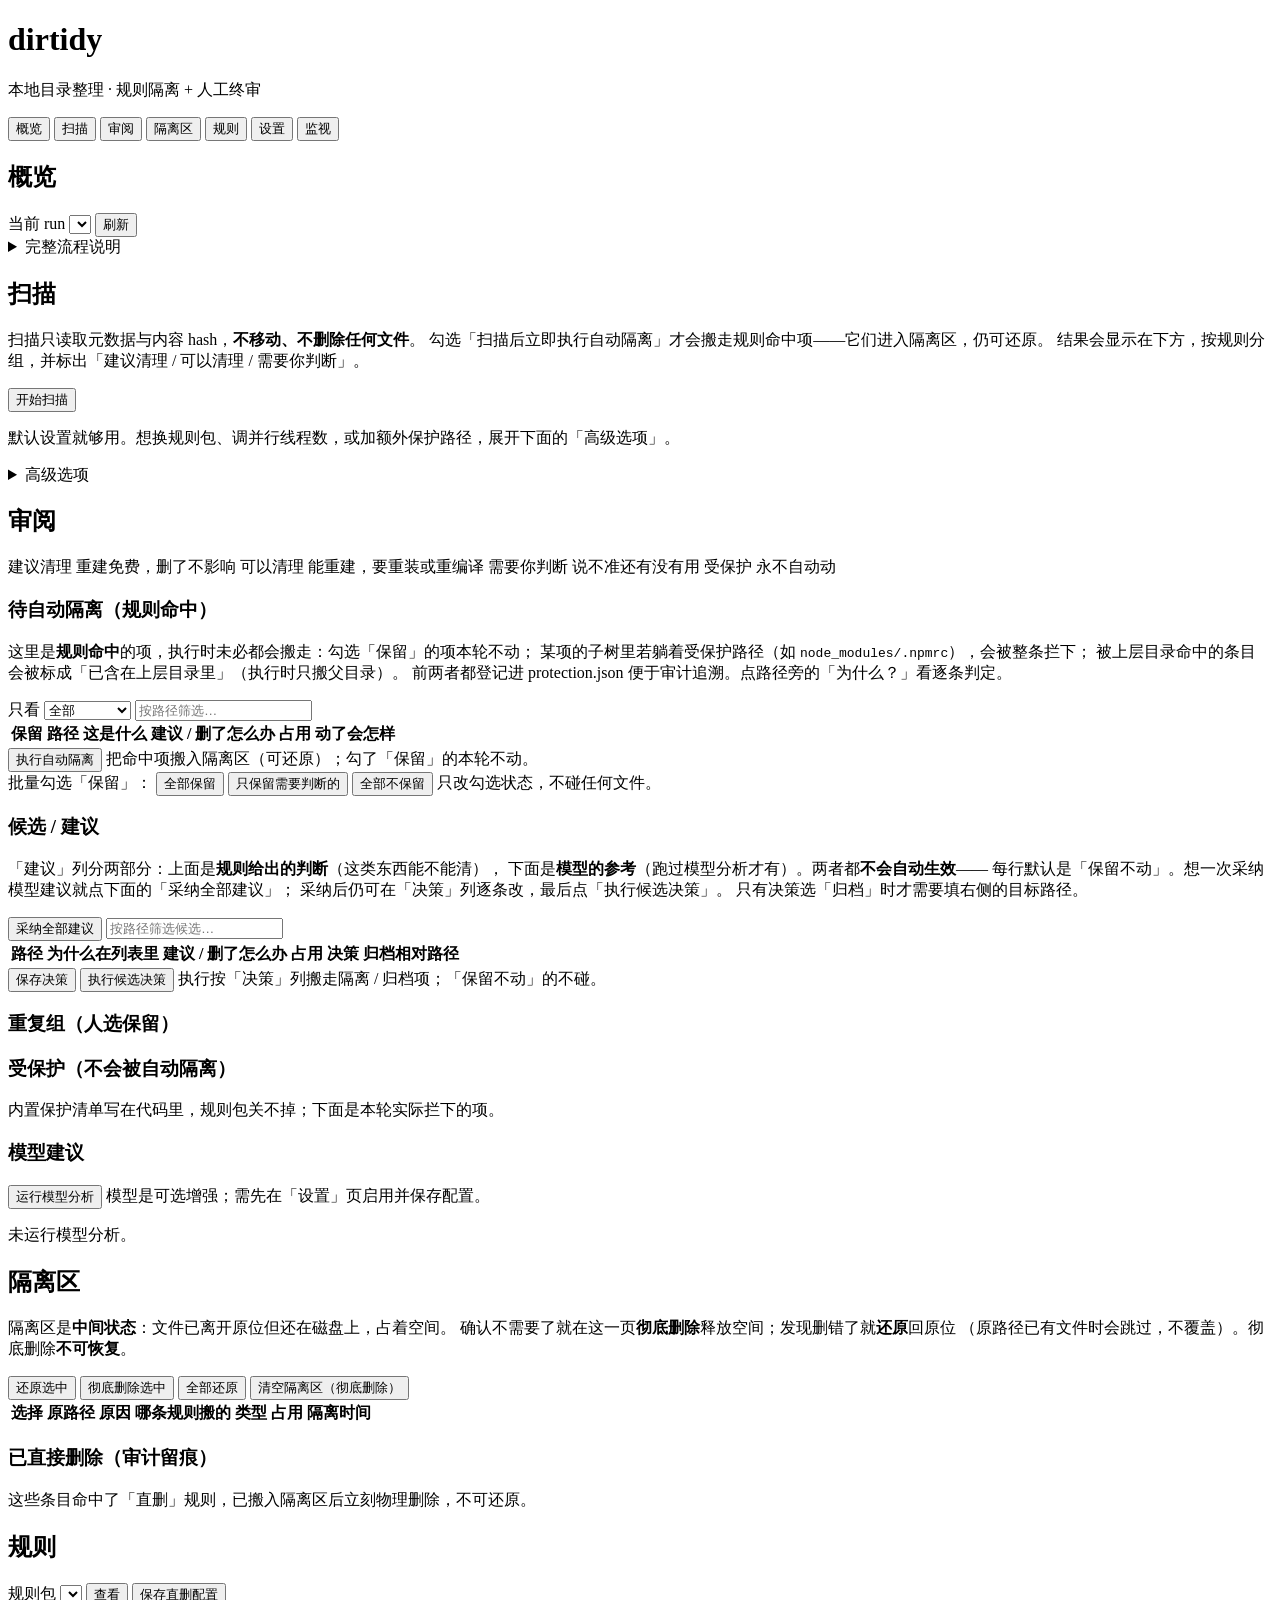
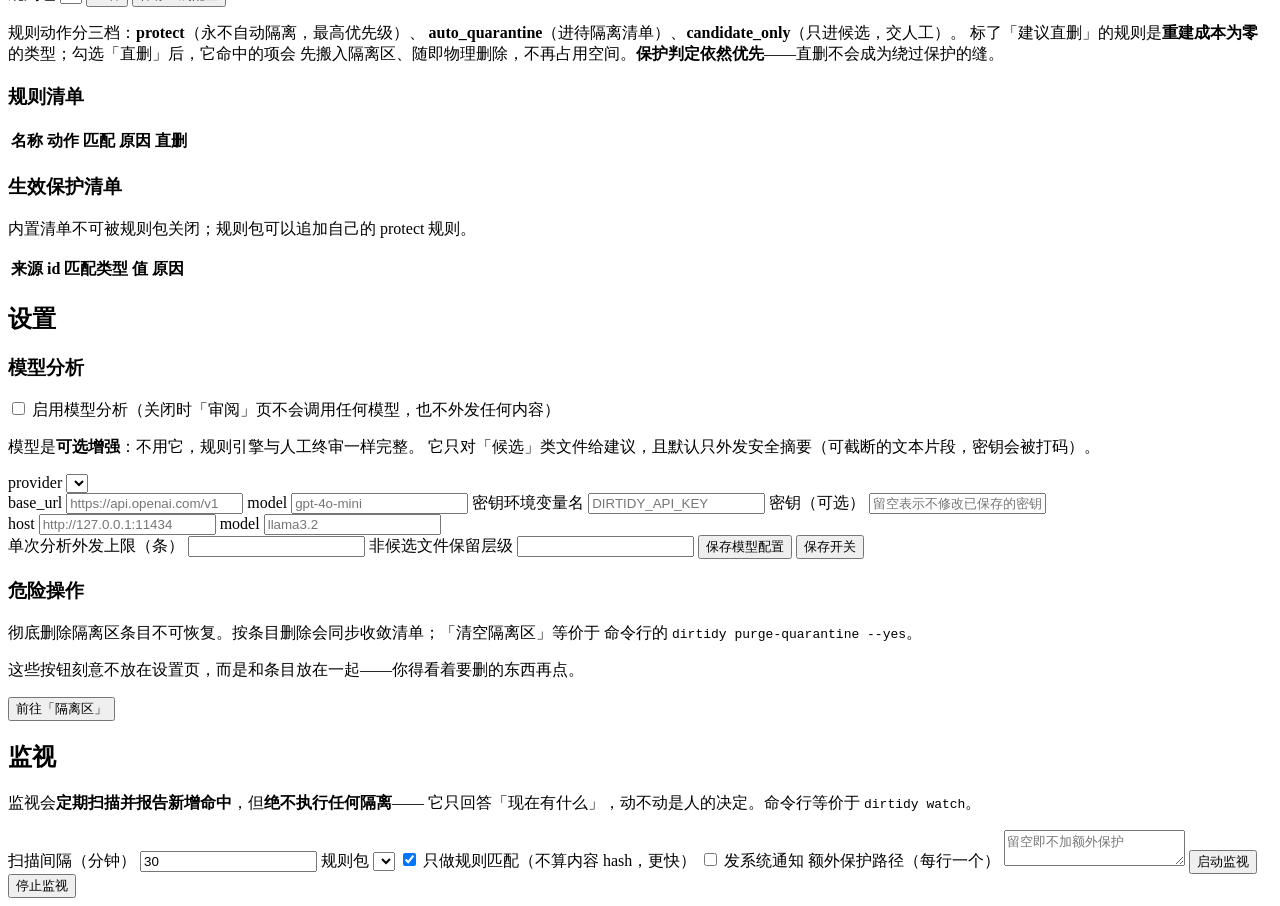
==== src/dirtidy/web/static/index.html @ 42b63378 "feat(web): 使用便利性一批——规则中文短名、列表筛选、批量保留、扫描进度、serve --reload 用户要求「可以让使用方便的都加」。五件事，共同点是「让界面少让人猜」：  1. 规则中" ====
<!DOCTYPE html>
<html lang="zh-CN">
<head>
  <meta charset="UTF-8" />
  <meta name="viewport" content="width=device-width, initial-scale=1" />
  <title>dirtidy</title>
  <link rel="stylesheet" href="/static/styles.css" />
</head>
<body>
  <header>
    <div class="brand">
      <h1>dirtidy</h1>
      <span class="tag">本地目录整理 · 规则隔离 + 人工终审</span>
    </div>
    <p id="meta"></p>
    <p class="hint" id="stateDir"></p>
  </header>

  <nav class="tabs" id="tabs">
    <button type="button" class="tabbtn" data-tab="overview">概览</button>
    <button type="button" class="tabbtn" data-tab="scan">扫描</button>
    <button type="button" class="tabbtn" data-tab="review">审阅</button>
    <button type="button" class="tabbtn" data-tab="quarantine">隔离区</button>
    <button type="button" class="tabbtn" data-tab="rules">规则</button>
    <button type="button" class="tabbtn" data-tab="settings">设置</button>
    <button type="button" class="tabbtn" data-tab="watch">监视</button>
  </nav>

  <!-- 扫描超时的提示。摆在所有分页之上：一份只扫了一半的产物，数字看起来和完整产物
       一模一样，不在这里说清楚，用户会以为「目录里就这么多」。 -->
  <p class="warn" id="partialWarn" hidden></p>

  <!-- ============================== 概览 ============================== -->
  <section class="tab" id="tab-overview">
    <h2>概览</h2>
    <div class="guide" id="overviewGuide"></div>
    <div class="steps" id="overviewSteps"></div>
    <div class="cards" id="overviewCards"></div>
    <div class="toolbar">
      <label>当前 run
        <select id="runSelect"></select>
      </label>
      <button id="reloadBtn" type="button">刷新</button>
      <span class="hint" id="runHint"></span>
    </div>
    <details class="panel">
      <summary>完整流程说明</summary>
      <p class="hint">
        完整流程：<strong>扫描</strong>（产出候选与待隔离清单）→ <strong>审阅</strong>（逐条确认或保留）
        → <strong>执行</strong>（搬进隔离区）→ 确认无误后在<strong>隔离区</strong>页彻底删除释放空间。
        规则命中项<strong>永远先搬进隔离区</strong>，不会直接删除；只有你在「规则」页显式开启
        「直删」的规则，才会在搬入后立刻物理删除。
      </p>
    </details>
  </section>

  <!-- ============================== 扫描 ============================== -->
  <section class="tab" id="tab-scan">
    <h2>扫描</h2>
    <p class="hint">
      扫描只读取元数据与内容 hash，<strong>不移动、不删除任何文件</strong>。
      勾选「扫描后立即执行自动隔离」才会搬走规则命中项——它们进入隔离区，仍可还原。
      结果会显示在下方，按规则分组，并标出「建议清理 / 可以清理 / 需要你判断」。
    </p>
    <div class="panel form">
      <button id="scanBtn" type="button" class="primary">开始扫描</button>
      <p class="hint">
        默认设置就够用。想换规则包、调并行线程数，或加额外保护路径，展开下面的「高级选项」。
      </p>
      <details>
        <summary>高级选项</summary>
        <label>规则包
          <select id="scanRules"></select>
        </label>
        <label>内容 hash 并行线程数
          <input id="scanWorkers" type="number" min="1" max="64" value="4" />
        </label>
        <label class="inline">
          <input id="scanQuick" type="checkbox" />
          跳过内容 hash 与解压对照（大目录下快很多，但看不到重复组与归档残留）
        </label>
        <label class="inline">
          <input id="scanApply" type="checkbox" />
          扫描后立即执行自动隔离
        </label>
        <label>额外保护路径（每行一个，含整棵子树；命中的路径永不自动隔离）
          <textarea id="scanProtect" rows="3" placeholder="例如：&#10;projects/client-a&#10;资料/合同"></textarea>
        </label>
      </details>
    </div>
    <div class="panel" id="scanResult"></div>
  </section>

  <!-- ============================== 审阅 ============================== -->
  <section class="tab" id="tab-review">
    <h2>审阅</h2>

    <p class="legend">
      <span class="advice advice-safe_clean">建议清理</span> 重建免费，删了不影响
      <span class="advice advice-clean">可以清理</span> 能重建，要重装或重编译
      <span class="advice advice-review">需要你判断</span> 说不准还有没有用
      <span class="advice advice-protected">受保护</span> 永不自动动
    </p>

    <h3>待自动隔离（规则命中）</h3>
    <p class="hint">
      这里是<strong>规则命中</strong>的项，执行时未必都会搬走：勾选「保留」的项本轮不动；
      某项的子树里若躺着受保护路径（如 <code>node_modules/.npmrc</code>），会被整条拦下；
      被上层目录命中的条目会被标成「已含在上层目录里」（执行时只搬父目录）。
      前两者都登记进 protection.json 便于审计追溯。点路径旁的「为什么？」看逐条判定。
    </p>
    <div class="toolbar filterbar">
      <label>只看
        <select id="pendingAdvice">
          <option value="">全部</option>
          <option value="safe_clean">建议清理</option>
          <option value="clean">可以清理</option>
          <option value="review">需要你判断</option>
        </select>
      </label>
      <input id="pendingSearch" type="search" placeholder="按路径筛选…" />
      <span class="hint" id="pendingCount"></span>
    </div>
    <table>
      <thead>
        <tr>
          <th>保留</th>
          <th>路径</th>
          <th>这是什么</th>
          <th>建议 / 删了怎么办</th>
          <th>占用</th>
          <th>动了会怎样</th>
        </tr>
      </thead>
      <tbody id="pendingRows"></tbody>
    </table>
    <div class="toolbar">
      <button id="applyRulesBtn" type="button">执行自动隔离</button>
      <span class="hint">把命中项搬入隔离区（可还原）；勾了「保留」的本轮不动。</span>
    </div>
    <div class="toolbar">
      <span class="hint">批量勾选「保留」：</span>
      <button id="keepAllBtn" type="button">全部保留</button>
      <button id="keepReviewBtn" type="button">只保留需要判断的</button>
      <button id="keepNoneBtn" type="button">全部不保留</button>
      <span class="hint">只改勾选状态，不碰任何文件。</span>
    </div>

    <h3>候选 / 建议</h3>
    <p class="hint">
      「建议」列分两部分：上面是<strong>规则给出的判断</strong>（这类东西能不能清），
      下面是<strong>模型的参考</strong>（跑过模型分析才有）。两者都<strong>不会自动生效</strong>——
      每行默认是「保留不动」。想一次采纳模型建议就点下面的「采纳全部建议」；
      采纳后仍可在「决策」列逐条改，最后点「执行候选决策」。
      只有决策选「归档」时才需要填右侧的目标路径。
    </p>
    <div class="toolbar">
      <button id="adoptBtn" type="button">采纳全部建议</button>
      <input id="candSearch" type="search" placeholder="按路径筛选候选…" />
      <span class="hint" id="candCount"></span>
      <span class="hint" id="adoptHint"></span>
    </div>
    <table>
      <thead>
        <tr>
          <th>路径</th>
          <th>为什么在列表里</th>
          <th>建议 / 删了怎么办</th>
          <th>占用</th>
          <th>决策</th>
          <th>归档相对路径</th>
        </tr>
      </thead>
      <tbody id="rows"></tbody>
    </table>
    <div class="toolbar">
      <button id="saveBtn" type="button">保存决策</button>
      <button id="applyBtn" type="button">执行候选决策</button>
      <span class="hint">执行按「决策」列搬走隔离 / 归档项；「保留不动」的不碰。</span>
    </div>

    <h3>重复组（人选保留）</h3>
    <div id="dups"></div>

    <h3>受保护（不会被自动隔离）</h3>
    <p class="hint">内置保护清单写在代码里，规则包关不掉；下面是本轮实际拦下的项。</p>
    <div id="protection"></div>

    <h3>模型建议</h3>
    <div class="toolbar">
      <button id="analyzeBtn" type="button">运行模型分析</button>
      <span class="hint">模型是可选增强；需先在「设置」页启用并保存配置。</span>
    </div>
    <p class="hint" id="aiHint">未运行模型分析。</p>
    <div id="aiBox"></div>
  </section>

  <!-- ============================== 隔离区 ============================== -->
  <section class="tab" id="tab-quarantine">
    <h2>隔离区</h2>
    <p class="hint">
      隔离区是<strong>中间状态</strong>：文件已离开原位但还在磁盘上，占着空间。
      确认不需要了就在这一页<strong>彻底删除</strong>释放空间；发现删错了就<strong>还原</strong>回原位
      （原路径已有文件时会跳过，不覆盖）。彻底删除<strong>不可恢复</strong>。
    </p>
    <div class="cards" id="quarantineCards"></div>
    <div class="toolbar">
      <button id="restoreSelBtn" type="button">还原选中</button>
      <button id="purgeSelBtn" type="button" class="danger">彻底删除选中</button>
      <button id="restoreAllBtn" type="button">全部还原</button>
      <button id="purgeAllBtn" type="button" class="danger">清空隔离区（彻底删除）</button>
    </div>
    <table>
      <thead>
        <tr>
          <th>选择</th>
          <th>原路径</th>
          <th>原因</th>
          <th>哪条规则搬的</th>
          <th>类型</th>
          <th>占用</th>
          <th>隔离时间</th>
        </tr>
      </thead>
      <tbody id="quarantineRows"></tbody>
    </table>
    <h3>已直接删除（审计留痕）</h3>
    <p class="hint">这些条目命中了「直删」规则，已搬入隔离区后立刻物理删除，不可还原。</p>
    <div id="purgedBox"></div>
  </section>

  <!-- ============================== 规则 ============================== -->
  <section class="tab" id="tab-rules">
    <h2>规则</h2>
    <div class="toolbar">
      <label>规则包
        <select id="rulePackSelect"></select>
      </label>
      <button id="ruleLoadBtn" type="button">查看</button>
      <button id="ruleSaveBtn" type="button">保存直删配置</button>
    </div>
    <p class="hint">
      规则动作分三档：<strong>protect</strong>（永不自动隔离，最高优先级）、
      <strong>auto_quarantine</strong>（进待隔离清单）、<strong>candidate_only</strong>（只进候选，交人工）。
      标了「建议直删」的规则是<strong>重建成本为零</strong>的类型；勾选「直删」后，它命中的项会
      先搬入隔离区、随即物理删除，不再占用空间。<strong>保护判定依然优先</strong>——直删不会成为绕过保护的缝。
    </p>
    <div class="panel">
      <h3>规则清单</h3>
      <table>
        <thead>
          <tr>
            <th>名称</th>
            <th>动作</th>
            <th>匹配</th>
            <th>原因</th>
            <th>直删</th>
          </tr>
        </thead>
        <tbody id="ruleRows"></tbody>
      </table>
      <p class="hint" id="ruleSummary"></p>
    </div>
    <div class="panel">
      <h3>生效保护清单</h3>
      <p class="hint">内置清单不可被规则包关闭；规则包可以追加自己的 protect 规则。</p>
      <table>
        <thead>
          <tr><th>来源</th><th>id</th><th>匹配类型</th><th>值</th><th>原因</th></tr>
        </thead>
        <tbody id="protectRows"></tbody>
      </table>
    </div>
  </section>

  <!-- ============================== 设置 ============================== -->
  <section class="tab" id="tab-settings">
    <h2>设置</h2>

    <div class="panel form">
      <h3>模型分析</h3>
      <label class="inline">
        <input id="useModel" type="checkbox" />
        启用模型分析（关闭时「审阅」页不会调用任何模型，也不外发任何内容）
      </label>
      <p class="hint">
        模型是<strong>可选增强</strong>：不用它，规则引擎与人工终审一样完整。
        它只对「候选」类文件给建议，且默认只外发安全摘要（可截断的文本片段，密钥会被打码）。
      </p>
      <label>provider
        <select id="provider"></select>
      </label>
      <div id="openaiFields">
        <label>base_url
          <input id="baseUrl" type="text" placeholder="https://api.openai.com/v1" />
        </label>
        <label>model
          <input id="modelName" type="text" placeholder="gpt-4o-mini" />
        </label>
        <label>密钥环境变量名
          <input id="apiKeyEnv" type="text" placeholder="DIRTIDY_API_KEY" />
        </label>
        <label>密钥（可选）
          <input id="apiKey" type="password" placeholder="留空表示不修改已保存的密钥" />
        </label>
      </div>
      <div id="ollamaFields">
        <label>host
          <input id="ollamaHost" type="text" placeholder="http://127.0.0.1:11434" />
        </label>
        <label>model
          <input id="ollamaModel" type="text" placeholder="llama3.2" />
        </label>
      </div>
      <label>单次分析外发上限（条）
        <input id="maxTargets" type="number" min="1" />
      </label>
      <label>非候选文件保留层级
        <input id="maxDepth" type="number" min="0" />
      </label>
      <button id="saveModelBtn" type="button">保存模型配置</button>
      <button id="saveUseModelBtn" type="button">保存开关</button>
      <p class="hint" id="modelStatus"></p>
    </div>

    <div class="panel">
      <h3>危险操作</h3>
      <p class="hint">
        彻底删除隔离区条目不可恢复。按条目删除会同步收敛清单；「清空隔离区」等价于
        命令行的 <code>dirtidy purge-quarantine --yes</code>。
      </p>
      <p class="hint">
        这些按钮刻意不放在设置页，而是和条目放在一起——你得看着要删的东西再点。
      </p>
      <button id="gotoQuarantineBtn" type="button">前往「隔离区」</button>
    </div>
  </section>

  <!-- ============================== 监视 ============================== -->
  <section class="tab" id="tab-watch">
    <h2>监视</h2>
    <p class="hint">
      监视会<strong>定期扫描并报告新增命中</strong>，但<strong>绝不执行任何隔离</strong>——
      它只回答「现在有什么」，动不动是人的决定。命令行等价于 <code>dirtidy watch</code>。
    </p>
    <div class="panel form">
      <label>扫描间隔（分钟）
        <input id="watchInterval" type="number" min="0.1" step="0.1" value="30" />
      </label>
      <label>规则包
        <select id="watchRules"></select>
      </label>
      <label class="inline">
        <input id="watchQuick" type="checkbox" checked />
        只做规则匹配（不算内容 hash，更快）
      </label>
      <label class="inline">
        <input id="watchNotify" type="checkbox" />
        发系统通知
      </label>
      <label>额外保护路径（每行一个）
        <textarea id="watchProtect" rows="2" placeholder="留空即不加额外保护"></textarea>
      </label>
      <button id="watchStartBtn" type="button">启动监视</button>
      <button id="watchStopBtn" type="button" class="danger">停止监视</button>
    </div>
    <div class="cards" id="watchCards"></div>
    <div class="panel" id="watchDetail"></div>
  </section>

  <dialog id="explainDlg">
    <div class="dlg-head">
      <strong>为什么？</strong>
      <code id="explainPath"></code>
      <button id="explainClose" type="button">关闭</button>
    </div>
    <pre id="explainBody"></pre>
  </dialog>

  <div id="statusbar" class="statusbar" role="status" aria-live="polite" hidden>
    <span id="status"></span>
    <button id="statusClose" type="button" title="关闭提示" aria-label="关闭提示">&times;</button>
  </div>
  <script src="/static/app.js"></script>
</body>
</html>
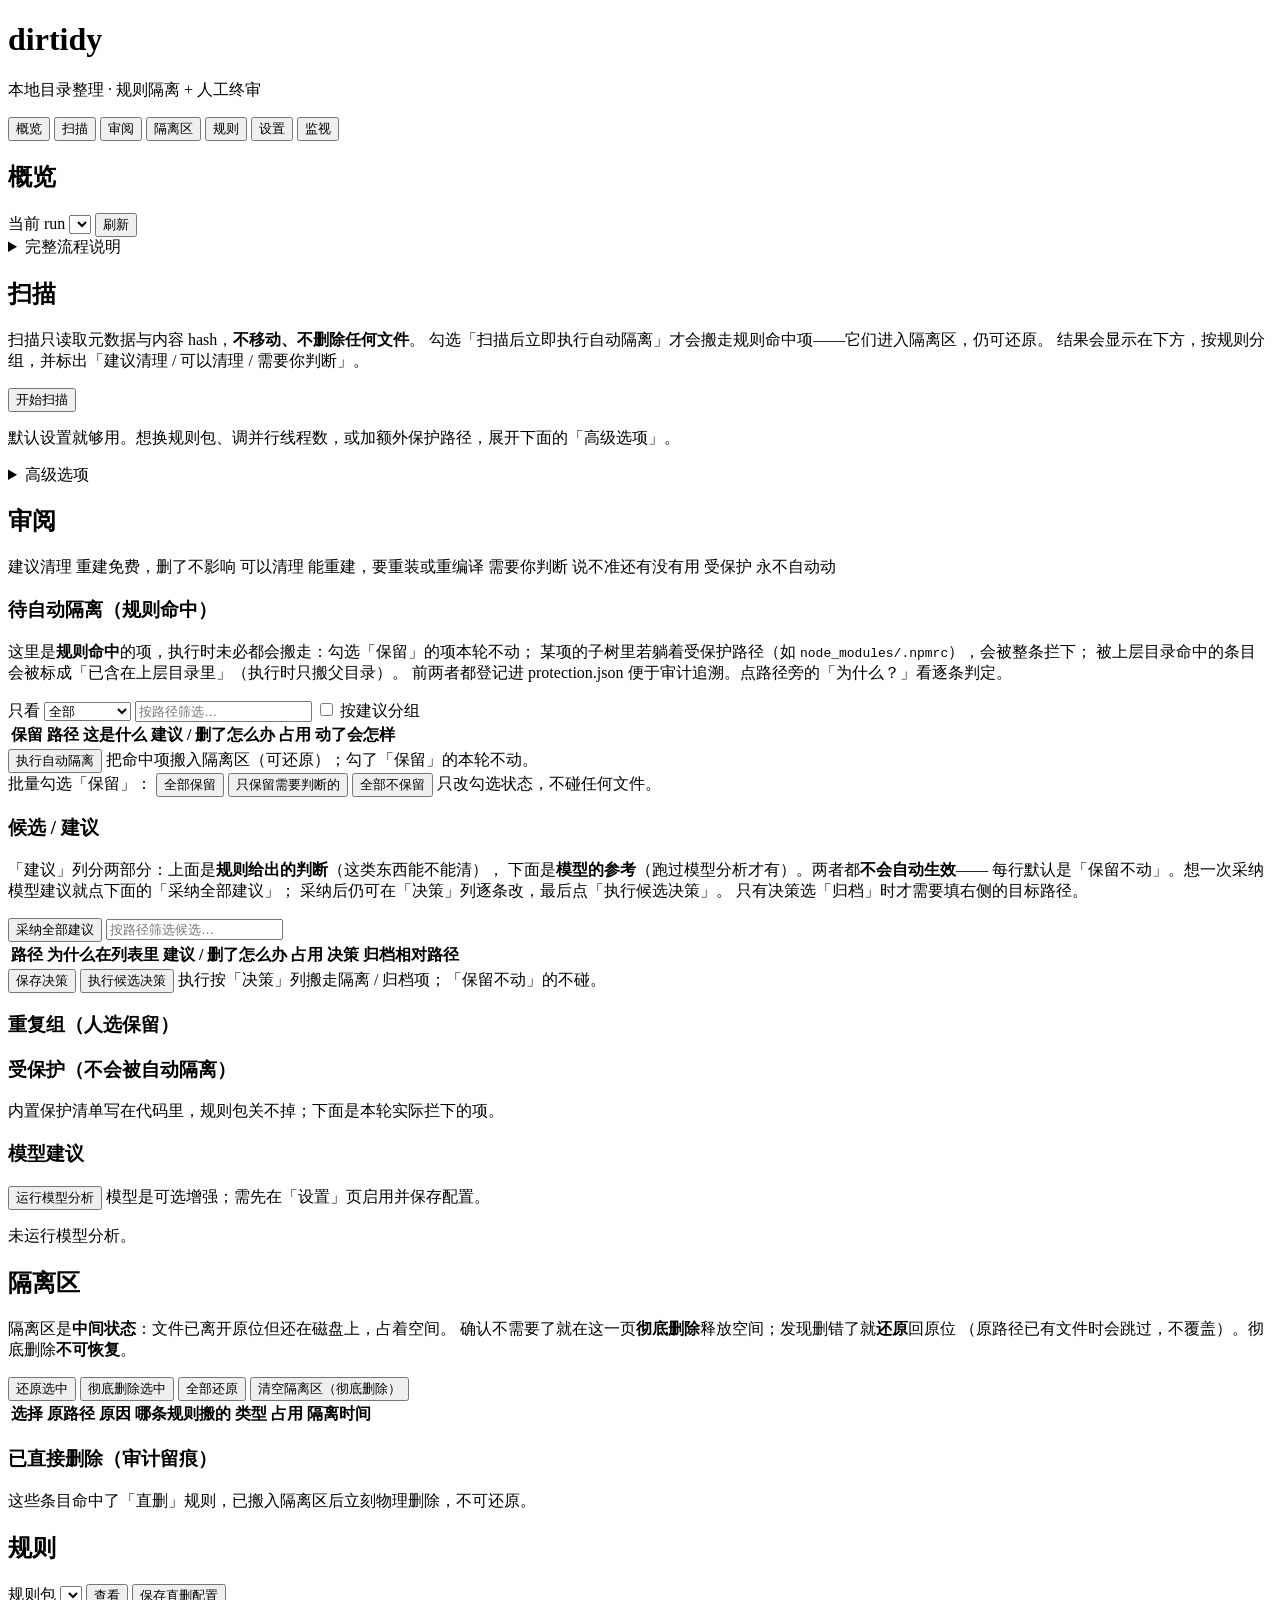
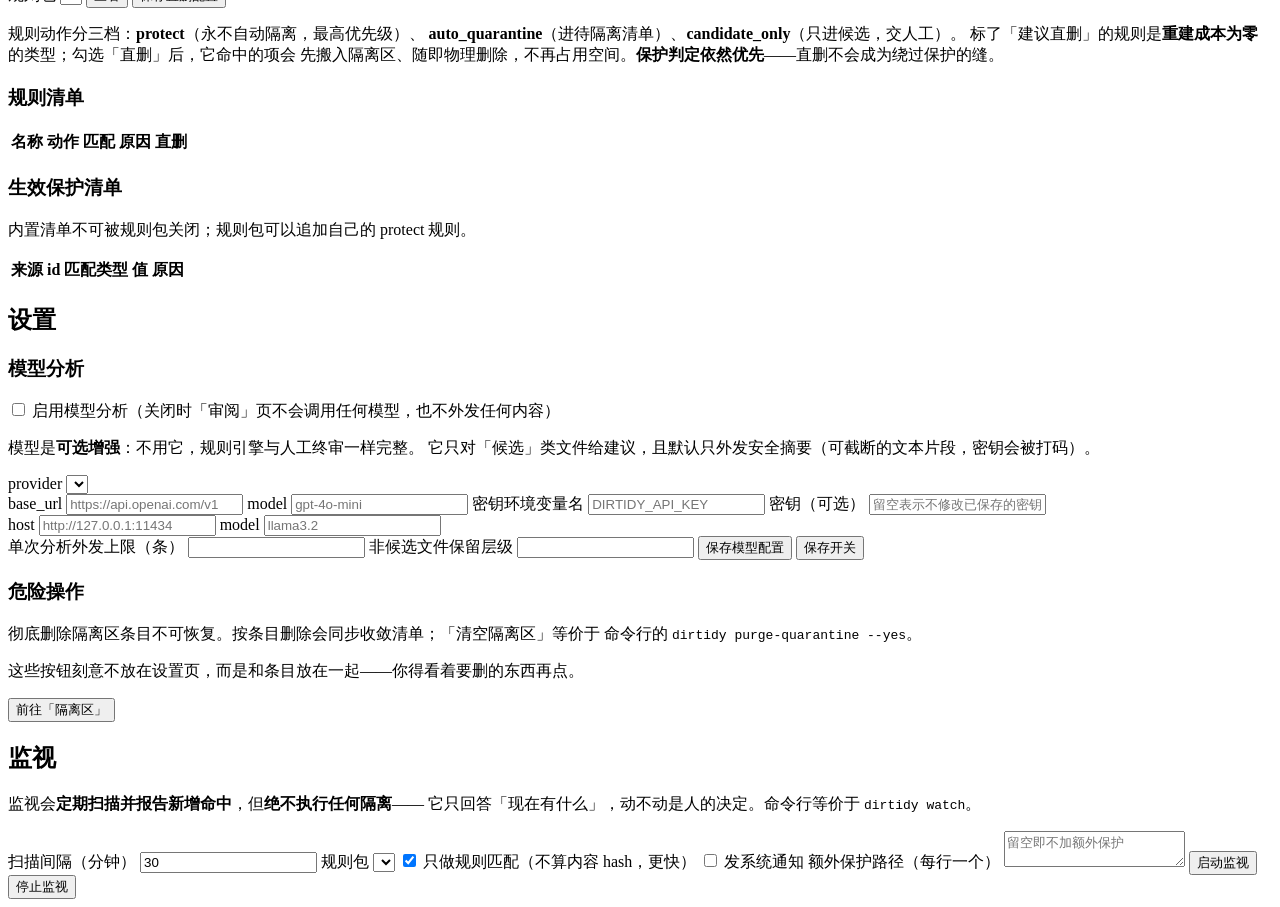
==== commit ce0abcc5: "feat(web): run 下拉说人话 + 表头排序 + 按建议分组 接着上一批便利性继续，三处都是「让界面少让人猜」：  1. run 下拉说人话    原先下拉里是一列 `2026-10-17T" ====
--- a/src/dirtidy/web/static/index.html
+++ b/src/dirtidy/web/static/index.html
@@ -119,16 +119,20 @@
         </select>
       </label>
       <input id="pendingSearch" type="search" placeholder="按路径筛选…" />
+      <label class="inline">
+        <input id="pendingGroup" type="checkbox" />
+        按建议分组
+      </label>
       <span class="hint" id="pendingCount"></span>
     </div>
     <table>
       <thead>
         <tr>
           <th>保留</th>
-          <th>路径</th>
+          <th class="sortable" data-sort="path">路径</th>
           <th>这是什么</th>
-          <th>建议 / 删了怎么办</th>
-          <th>占用</th>
+          <th class="sortable" data-sort="advice">建议 / 删了怎么办</th>
+          <th class="sortable" data-sort="size">占用</th>
           <th>动了会怎样</th>
         </tr>
       </thead>
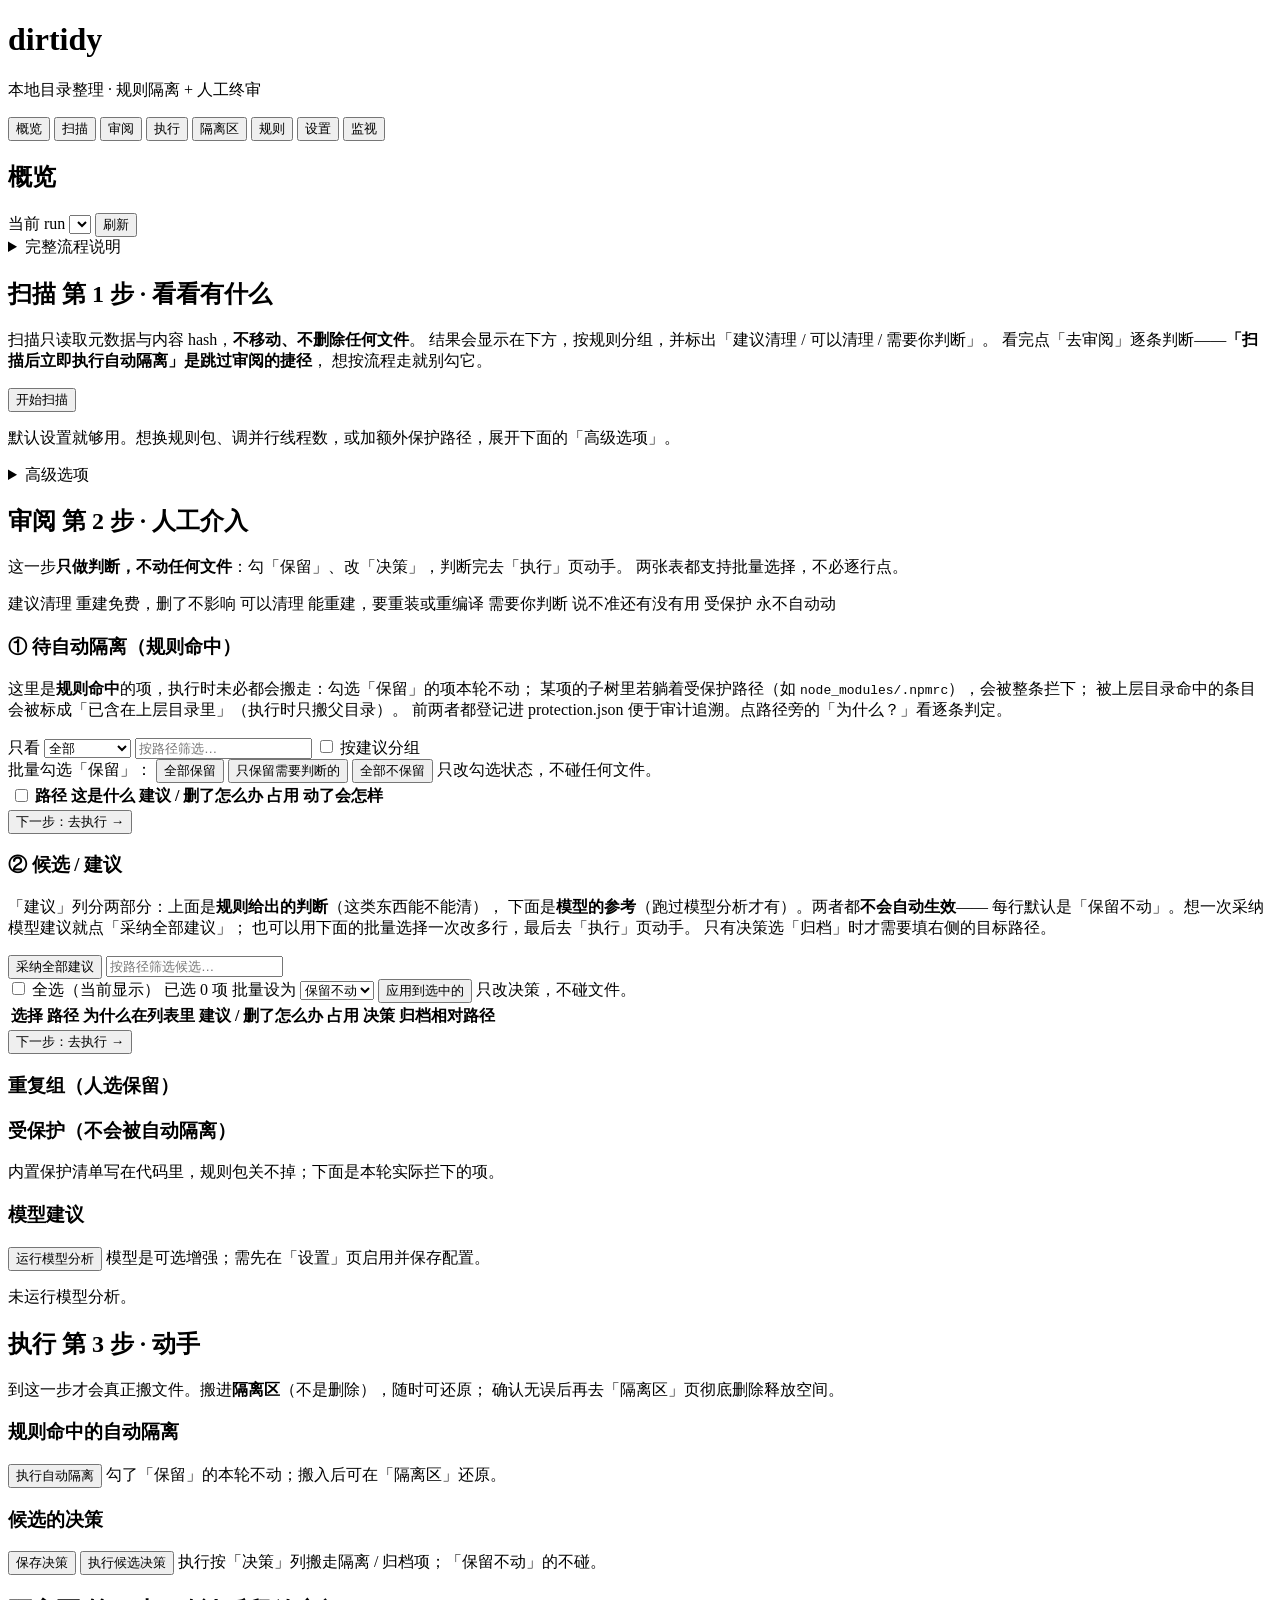
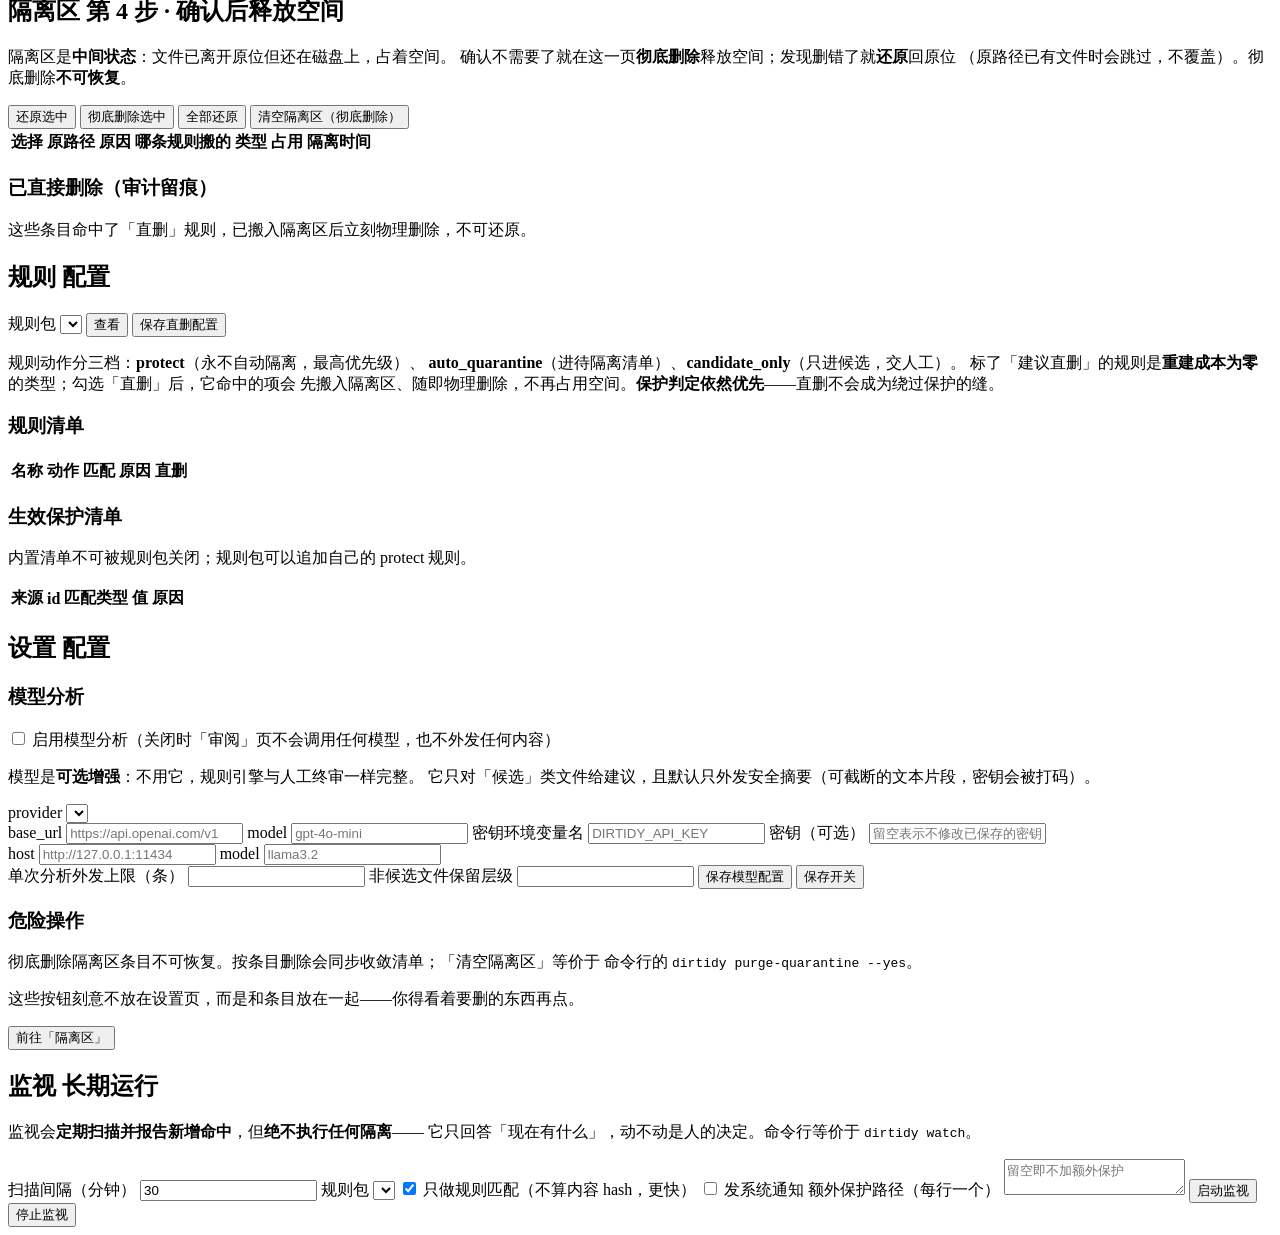
==== commit 26ac63af: "feat(web): 界面流程连贯——执行独立成页 + 批量选择 + 步骤编号 用户反馈「界面前后不搭、不连贯、批量选择也没有」。根因：  1. 步骤条写着「扫描 / 审阅 / 执行 / 清理隔离区」" ====
--- a/src/dirtidy/web/static/index.html
+++ b/src/dirtidy/web/static/index.html
@@ -20,6 +20,7 @@
     <button type="button" class="tabbtn" data-tab="overview">概览</button>
     <button type="button" class="tabbtn" data-tab="scan">扫描</button>
     <button type="button" class="tabbtn" data-tab="review">审阅</button>
+    <button type="button" class="tabbtn" data-tab="execute">执行</button>
     <button type="button" class="tabbtn" data-tab="quarantine">隔离区</button>
     <button type="button" class="tabbtn" data-tab="rules">规则</button>
     <button type="button" class="tabbtn" data-tab="settings">设置</button>
@@ -56,11 +57,12 @@
 
   <!-- ============================== 扫描 ============================== -->
   <section class="tab" id="tab-scan">
-    <h2>扫描</h2>
+    <h2>扫描 <span class="step-no">第 1 步 · 看看有什么</span></h2>
     <p class="hint">
       扫描只读取元数据与内容 hash，<strong>不移动、不删除任何文件</strong>。
-      勾选「扫描后立即执行自动隔离」才会搬走规则命中项——它们进入隔离区，仍可还原。
       结果会显示在下方，按规则分组，并标出「建议清理 / 可以清理 / 需要你判断」。
+      看完点「去审阅」逐条判断——<strong>「扫描后立即执行自动隔离」是跳过审阅的捷径</strong>，
+      想按流程走就别勾它。
     </p>
     <div class="panel form">
       <button id="scanBtn" type="button" class="primary">开始扫描</button>
@@ -93,7 +95,11 @@
 
   <!-- ============================== 审阅 ============================== -->
   <section class="tab" id="tab-review">
-    <h2>审阅</h2>
+    <h2>审阅 <span class="step-no">第 2 步 · 人工介入</span></h2>
+    <p class="hint lead">
+      这一步<strong>只做判断，不动任何文件</strong>：勾「保留」、改「决策」，判断完去「执行」页动手。
+      两张表都支持批量选择，不必逐行点。
+    </p>
 
     <p class="legend">
       <span class="advice advice-safe_clean">建议清理</span> 重建免费，删了不影响
@@ -102,7 +108,7 @@
       <span class="advice advice-protected">受保护</span> 永不自动动
     </p>
 
-    <h3>待自动隔离（规则命中）</h3>
+    <h3>① 待自动隔离（规则命中）</h3>
     <p class="hint">
       这里是<strong>规则命中</strong>的项，执行时未必都会搬走：勾选「保留」的项本轮不动；
       某项的子树里若躺着受保护路径（如 <code>node_modules/.npmrc</code>），会被整条拦下；
@@ -125,10 +131,19 @@
       </label>
       <span class="hint" id="pendingCount"></span>
     </div>
+    <!-- 批量勾选放在表格**上方**：先定规则再看表，而不是看完表再回头找按钮。
+         上一版把它摆在「执行」按钮下面，顺序正好是反的。 -->
+    <div class="toolbar">
+      <span class="hint">批量勾选「保留」：</span>
+      <button id="keepAllBtn" type="button">全部保留</button>
+      <button id="keepReviewBtn" type="button">只保留需要判断的</button>
+      <button id="keepNoneBtn" type="button">全部不保留</button>
+      <span class="hint">只改勾选状态，不碰任何文件。</span>
+    </div>
     <table>
       <thead>
         <tr>
-          <th>保留</th>
+          <th><input id="pendingAll" type="checkbox" title="全选 / 全不选「保留」" aria-label="全选保留" /></th>
           <th class="sortable" data-sort="path">路径</th>
           <th>这是什么</th>
           <th class="sortable" data-sort="advice">建议 / 删了怎么办</th>
@@ -138,24 +153,17 @@
       </thead>
       <tbody id="pendingRows"></tbody>
     </table>
-    <div class="toolbar">
-      <button id="applyRulesBtn" type="button">执行自动隔离</button>
-      <span class="hint">把命中项搬入隔离区（可还原）；勾了「保留」的本轮不动。</span>
-    </div>
-    <div class="toolbar">
-      <span class="hint">批量勾选「保留」：</span>
-      <button id="keepAllBtn" type="button">全部保留</button>
-      <button id="keepReviewBtn" type="button">只保留需要判断的</button>
-      <button id="keepNoneBtn" type="button">全部不保留</button>
-      <span class="hint">只改勾选状态，不碰任何文件。</span>
-    </div>
-
-    <h3>候选 / 建议</h3>
+    <div class="toolbar nextbar">
+      <span class="hint" id="pendingNext"></span>
+      <button id="gotoExecuteBtn" type="button">下一步：去执行 →</button>
+    </div>
+
+    <h3>② 候选 / 建议</h3>
     <p class="hint">
       「建议」列分两部分：上面是<strong>规则给出的判断</strong>（这类东西能不能清），
       下面是<strong>模型的参考</strong>（跑过模型分析才有）。两者都<strong>不会自动生效</strong>——
-      每行默认是「保留不动」。想一次采纳模型建议就点下面的「采纳全部建议」；
-      采纳后仍可在「决策」列逐条改，最后点「执行候选决策」。
+      每行默认是「保留不动」。想一次采纳模型建议就点「采纳全部建议」；
+      也可以用下面的批量选择一次改多行，最后去「执行」页动手。
       只有决策选「归档」时才需要填右侧的目标路径。
     </p>
     <div class="toolbar">
@@ -164,9 +172,28 @@
       <span class="hint" id="candCount"></span>
       <span class="hint" id="adoptHint"></span>
     </div>
+    <!-- 批量选择：勾若干行 → 选一个动作 → 应用。只写 decisions，不调任何接口、
+         不碰任何文件；真正搬文件只在「执行」页。 -->
+    <div class="toolbar">
+      <label class="inline">
+        <input id="candAll" type="checkbox" />
+        全选（当前显示）
+      </label>
+      <span class="hint" id="candPicked">已选 0 项</span>
+      <label>批量设为
+        <select id="candBulkAction">
+          <option value="keep">保留不动</option>
+          <option value="quarantine">隔离</option>
+          <option value="archive">归档</option>
+        </select>
+      </label>
+      <button id="candBulkBtn" type="button">应用到选中的</button>
+      <span class="hint">只改决策，不碰文件。</span>
+    </div>
     <table>
       <thead>
         <tr>
+          <th>选择</th>
           <th>路径</th>
           <th>为什么在列表里</th>
           <th>建议 / 删了怎么办</th>
@@ -177,10 +204,9 @@
       </thead>
       <tbody id="rows"></tbody>
     </table>
-    <div class="toolbar">
-      <button id="saveBtn" type="button">保存决策</button>
-      <button id="applyBtn" type="button">执行候选决策</button>
-      <span class="hint">执行按「决策」列搬走隔离 / 归档项；「保留不动」的不碰。</span>
+    <div class="toolbar nextbar">
+      <span class="hint" id="candNext"></span>
+      <button id="gotoExecuteBtn2" type="button">下一步：去执行 →</button>
     </div>
 
     <h3>重复组（人选保留）</h3>
@@ -199,9 +225,43 @@
     <div id="aiBox"></div>
   </section>
 
+  <!-- ============================== 执行 ============================== -->
+  <!-- 单独成页，是因为步骤条一直写着「执行」这一步，点进去却还是审阅页——
+       界面说有这一步、实际没有，是最典型的「前后不搭」。
+       两个按钮各带自己那份清单，仍然「紧挨它作用的对象」。 -->
+  <section class="tab" id="tab-execute">
+    <h2>执行 <span class="step-no">第 3 步 · 动手</span></h2>
+    <p class="hint lead">
+      到这一步才会真正搬文件。搬进<strong>隔离区</strong>（不是删除），随时可还原；
+      确认无误后再去「隔离区」页彻底删除释放空间。
+    </p>
+    <div class="cards" id="execCards"></div>
+
+    <div class="panel">
+      <h3>规则命中的自动隔离</h3>
+      <p class="hint" id="execRulesHint"></p>
+      <div class="execlist" id="execRulesList"></div>
+      <div class="toolbar">
+        <button id="applyRulesBtn" type="button">执行自动隔离</button>
+        <span class="hint">勾了「保留」的本轮不动；搬入后可在「隔离区」还原。</span>
+      </div>
+    </div>
+
+    <div class="panel">
+      <h3>候选的决策</h3>
+      <p class="hint" id="execCandHint"></p>
+      <div class="execlist" id="execCandList"></div>
+      <div class="toolbar">
+        <button id="saveBtn" type="button">保存决策</button>
+        <button id="applyBtn" type="button">执行候选决策</button>
+        <span class="hint">执行按「决策」列搬走隔离 / 归档项；「保留不动」的不碰。</span>
+      </div>
+    </div>
+  </section>
+
   <!-- ============================== 隔离区 ============================== -->
   <section class="tab" id="tab-quarantine">
-    <h2>隔离区</h2>
+    <h2>隔离区 <span class="step-no">第 4 步 · 确认后释放空间</span></h2>
     <p class="hint">
       隔离区是<strong>中间状态</strong>：文件已离开原位但还在磁盘上，占着空间。
       确认不需要了就在这一页<strong>彻底删除</strong>释放空间；发现删错了就<strong>还原</strong>回原位
@@ -235,7 +295,7 @@
 
   <!-- ============================== 规则 ============================== -->
   <section class="tab" id="tab-rules">
-    <h2>规则</h2>
+    <h2>规则 <span class="step-no">配置</span></h2>
     <div class="toolbar">
       <label>规则包
         <select id="rulePackSelect"></select>
@@ -279,7 +339,7 @@
 
   <!-- ============================== 设置 ============================== -->
   <section class="tab" id="tab-settings">
-    <h2>设置</h2>
+    <h2>设置 <span class="step-no">配置</span></h2>
 
     <div class="panel form">
       <h3>模型分析</h3>
@@ -342,7 +402,7 @@
 
   <!-- ============================== 监视 ============================== -->
   <section class="tab" id="tab-watch">
-    <h2>监视</h2>
+    <h2>监视 <span class="step-no">长期运行</span></h2>
     <p class="hint">
       监视会<strong>定期扫描并报告新增命中</strong>，但<strong>绝不执行任何隔离</strong>——
       它只回答「现在有什么」，动不动是人的决定。命令行等价于 <code>dirtidy watch</code>。
@@ -376,6 +436,7 @@
     <div class="dlg-head">
       <strong>为什么？</strong>
       <code id="explainPath"></code>
+      <button id="explainCopy" type="button" title="把这段解释复制到剪贴板，方便发给别人">复制这段解释</button>
       <button id="explainClose" type="button">关闭</button>
     </div>
     <pre id="explainBody"></pre>
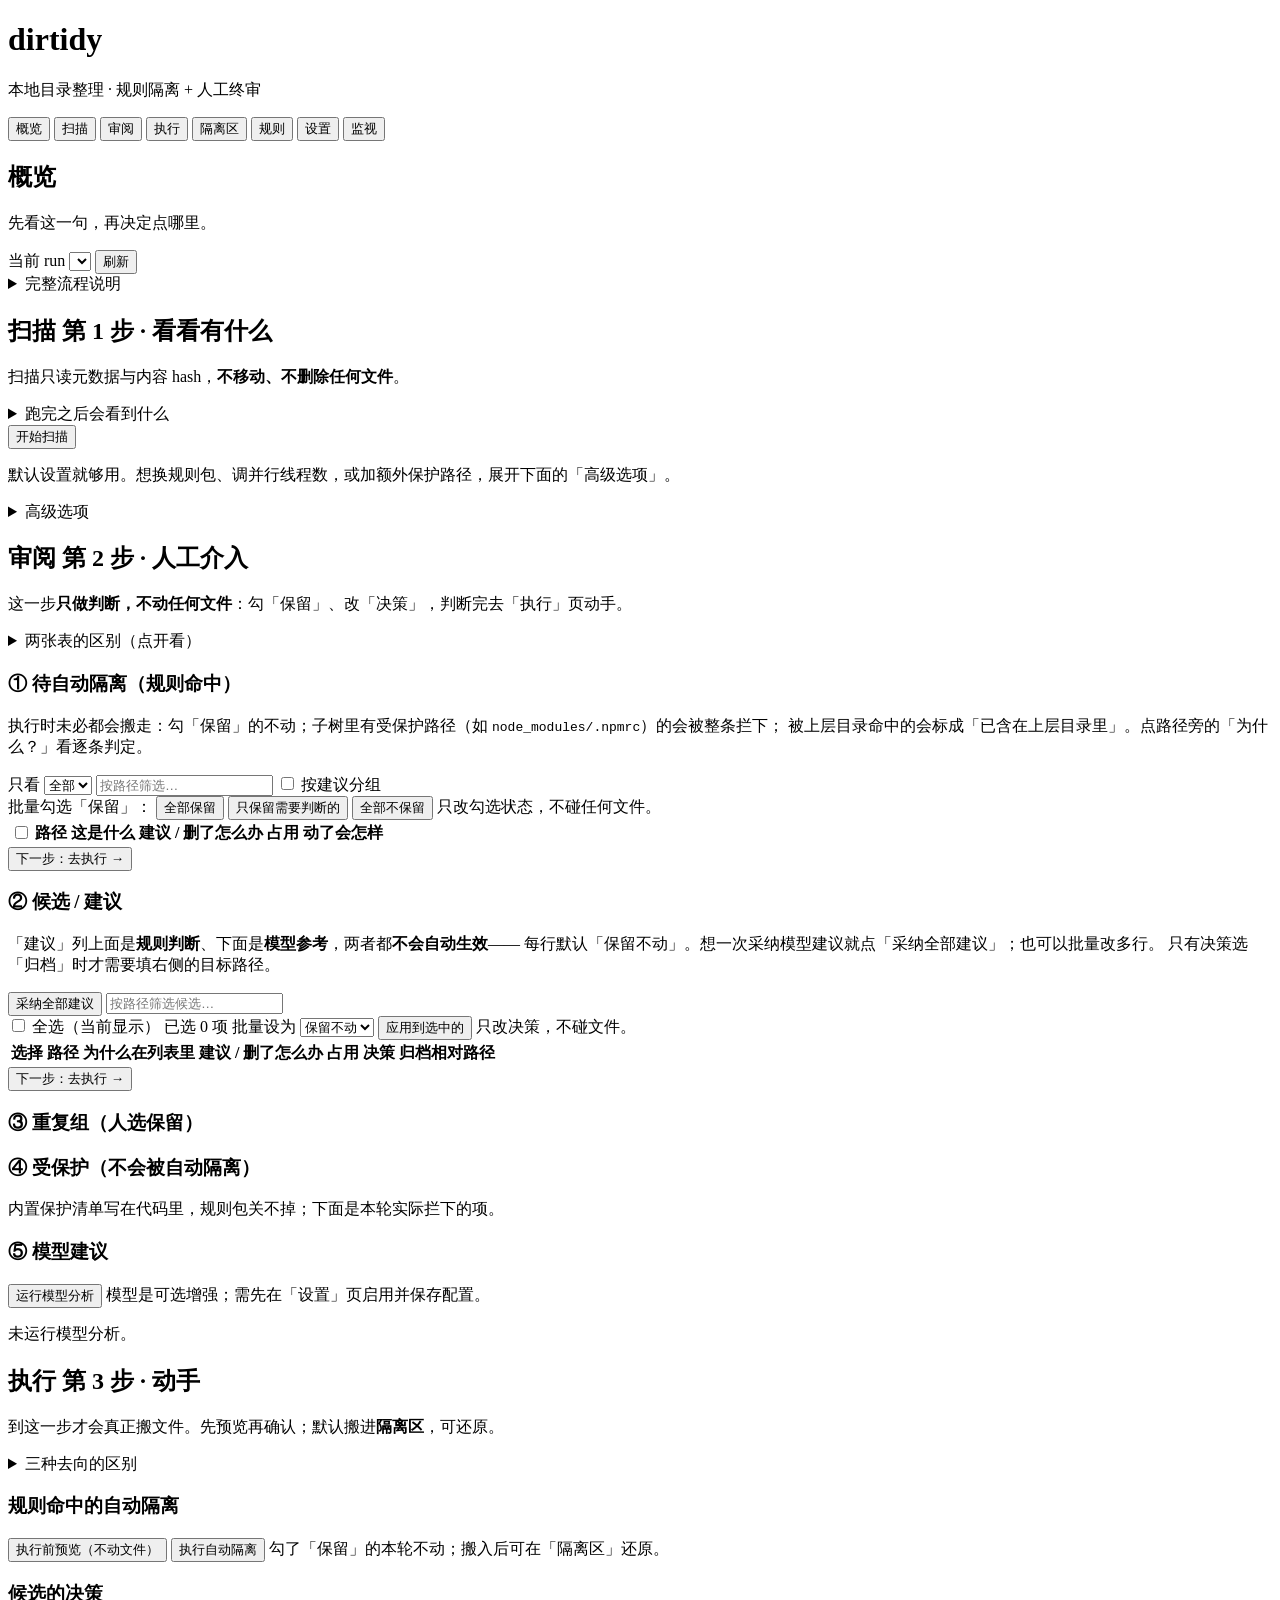
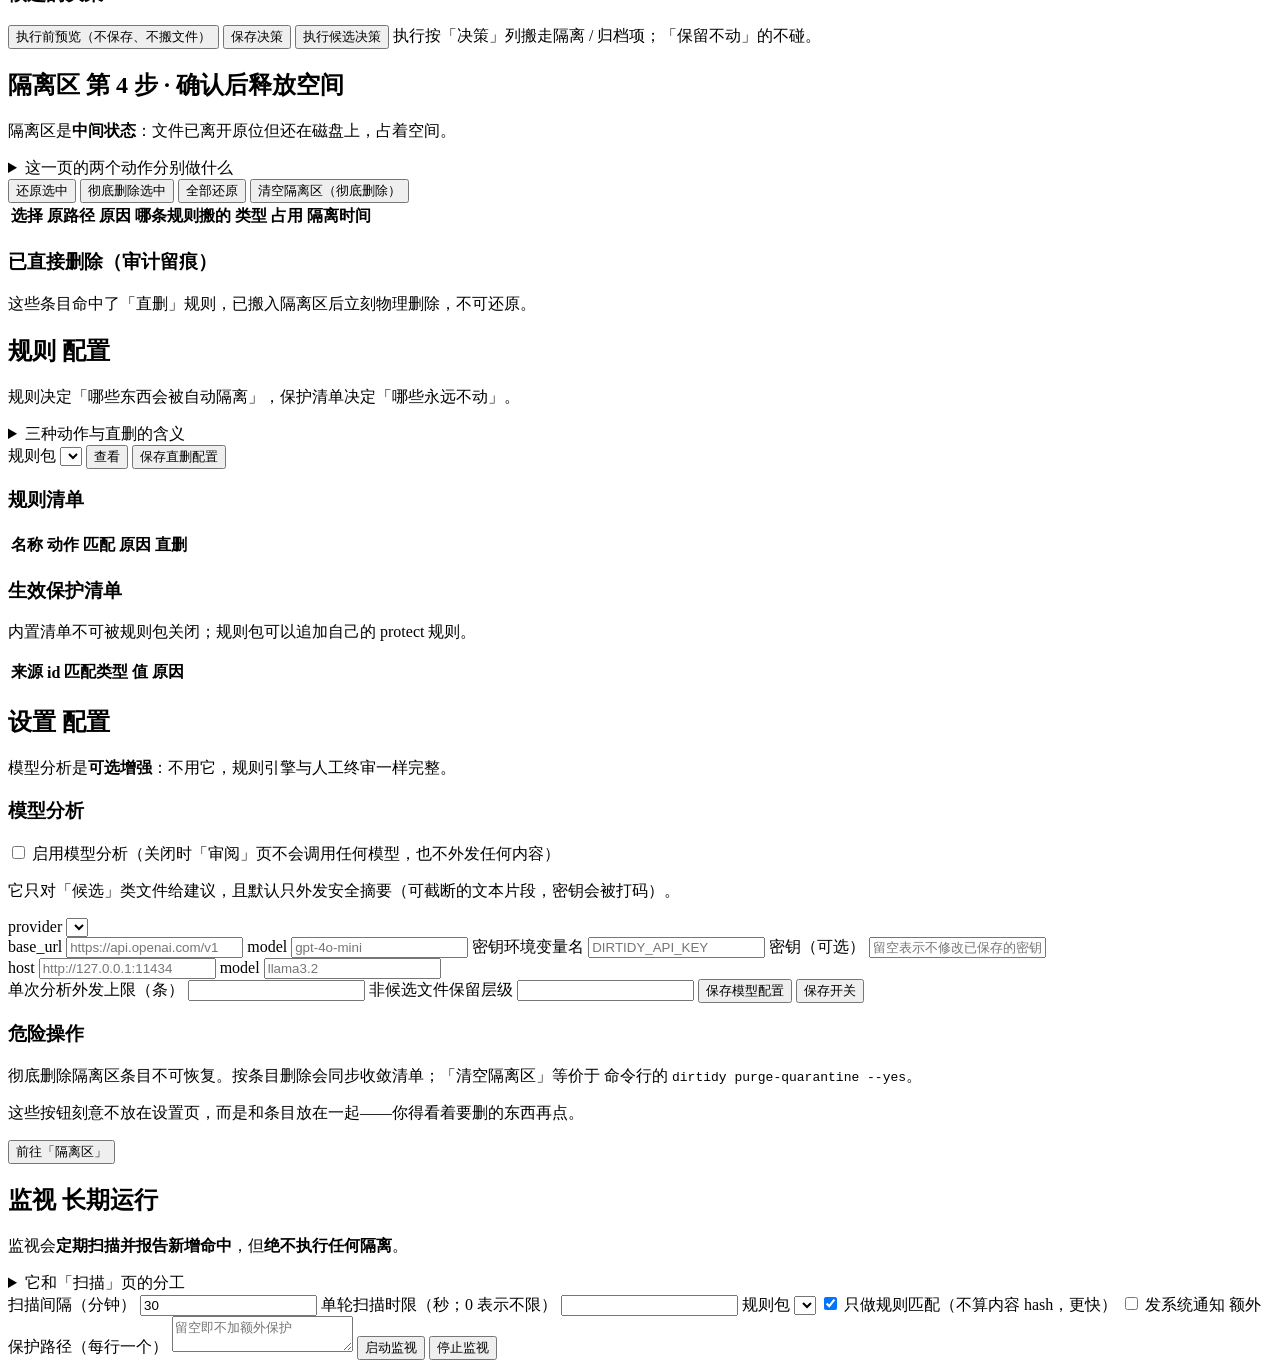
==== commit dc58496e: "feat(web): 界面融入原体系 + 视觉改造（设计系统 / 信息架构 / 交互状态） ## 融入原体系：把「看起来是外挂的」补上  - 执行页报数与实际搬走数不一致（夹具实测命中 4 条、实际只" ====
--- a/src/dirtidy/web/static/index.html
+++ b/src/dirtidy/web/static/index.html
@@ -7,43 +7,55 @@
   <link rel="stylesheet" href="/static/styles.css" />
 </head>
 <body>
-  <header>
-    <div class="brand">
-      <h1>dirtidy</h1>
-      <span class="tag">本地目录整理 · 规则隔离 + 人工终审</span>
-    </div>
-    <p id="meta"></p>
-    <p class="hint" id="stateDir"></p>
-  </header>
-
-  <nav class="tabs" id="tabs">
-    <button type="button" class="tabbtn" data-tab="overview">概览</button>
-    <button type="button" class="tabbtn" data-tab="scan">扫描</button>
-    <button type="button" class="tabbtn" data-tab="review">审阅</button>
-    <button type="button" class="tabbtn" data-tab="execute">执行</button>
-    <button type="button" class="tabbtn" data-tab="quarantine">隔离区</button>
-    <button type="button" class="tabbtn" data-tab="rules">规则</button>
-    <button type="button" class="tabbtn" data-tab="settings">设置</button>
-    <button type="button" class="tabbtn" data-tab="watch">监视</button>
-  </nav>
-
-  <!-- 扫描超时的提示。摆在所有分页之上：一份只扫了一半的产物，数字看起来和完整产物
-       一模一样，不在这里说清楚，用户会以为「目录里就这么多」。 -->
-  <p class="warn" id="partialWarn" hidden></p>
+  <div class="app-header">
+    <header>
+      <div class="brand">
+        <h1>dirtidy</h1>
+        <span class="tag">本地目录整理 · 规则隔离 + 人工终审</span>
+      </div>
+      <p id="meta"></p>
+      <p class="hint" id="stateDir"></p>
+    </header>
+
+    <nav class="tabs" id="tabs">
+      <button type="button" class="tabbtn" data-tab="overview">概览</button>
+      <button type="button" class="tabbtn" data-tab="scan">扫描</button>
+      <button type="button" class="tabbtn" data-tab="review">审阅</button>
+      <button type="button" class="tabbtn" data-tab="execute">执行</button>
+      <button type="button" class="tabbtn" data-tab="quarantine">隔离区</button>
+      <button type="button" class="tabbtn" data-tab="rules">规则</button>
+      <button type="button" class="tabbtn" data-tab="settings">设置</button>
+      <button type="button" class="tabbtn" data-tab="watch">监视</button>
+    </nav>
+
+    <!-- 扫描超时的提示。摆在所有分页之上：一份只扫了一半的产物，数字看起来和完整产物
+         一模一样，不在这里说清楚，用户会以为「目录里就这么多」。 -->
+    <p class="warn" id="partialWarn" hidden></p>
+  </div>
+
+  <main class="app-main">
 
   <!-- ============================== 概览 ============================== -->
+  <!-- 首屏只回答一个问题：现在该做什么。数字与流程说明都排在它后面。 -->
   <section class="tab" id="tab-overview">
-    <h2>概览</h2>
+    <div class="page-head">
+      <div class="page-head-main">
+        <h2>概览</h2>
+        <p class="lead">先看这一句，再决定点哪里。</p>
+      </div>
+      <div class="page-head-side">
+        <label>当前 run
+          <select id="runSelect"></select>
+        </label>
+        <button id="reloadBtn" type="button">刷新</button>
+        <span class="hint" id="runHint"></span>
+      </div>
+    </div>
+
     <div class="guide" id="overviewGuide"></div>
     <div class="steps" id="overviewSteps"></div>
     <div class="cards" id="overviewCards"></div>
-    <div class="toolbar">
-      <label>当前 run
-        <select id="runSelect"></select>
-      </label>
-      <button id="reloadBtn" type="button">刷新</button>
-      <span class="hint" id="runHint"></span>
-    </div>
+
     <details class="panel">
       <summary>完整流程说明</summary>
       <p class="hint">
@@ -57,13 +69,20 @@
 
   <!-- ============================== 扫描 ============================== -->
   <section class="tab" id="tab-scan">
-    <h2>扫描 <span class="step-no">第 1 步 · 看看有什么</span></h2>
-    <p class="hint">
-      扫描只读取元数据与内容 hash，<strong>不移动、不删除任何文件</strong>。
-      结果会显示在下方，按规则分组，并标出「建议清理 / 可以清理 / 需要你判断」。
-      看完点「去审阅」逐条判断——<strong>「扫描后立即执行自动隔离」是跳过审阅的捷径</strong>，
-      想按流程走就别勾它。
-    </p>
+    <div class="page-head">
+      <div class="page-head-main">
+        <h2>扫描 <span class="step-no">第 1 步 · 看看有什么</span></h2>
+        <p class="lead">扫描只读元数据与内容 hash，<strong>不移动、不删除任何文件</strong>。</p>
+        <details class="page-note">
+          <summary>跑完之后会看到什么</summary>
+          <p>
+            结果按规则分组，并标出「建议清理 / 可以清理 / 需要你判断」。看完点「去审阅」逐条判断——
+            <strong>「扫描后立即执行自动隔离」是跳过审阅的捷径</strong>，想按流程走就别勾它。
+          </p>
+        </details>
+      </div>
+    </div>
+
     <div class="panel form">
       <button id="scanBtn" type="button" class="primary">开始扫描</button>
       <p class="hint">
@@ -94,34 +113,38 @@
   </section>
 
   <!-- ============================== 审阅 ============================== -->
+  <!-- 这一页信息最多，所以按「要你判断的」与「供你核对的信息」分两段：
+       前者（①②③）在上，后者（④⑤）在下。长说明一律收进 details，
+       首屏只留一句「只做判断，不动文件」。 -->
   <section class="tab" id="tab-review">
-    <h2>审阅 <span class="step-no">第 2 步 · 人工介入</span></h2>
-    <p class="hint lead">
-      这一步<strong>只做判断，不动任何文件</strong>：勾「保留」、改「决策」，判断完去「执行」页动手。
-      两张表都支持批量选择，不必逐行点。
-    </p>
-
-    <p class="legend">
-      <span class="advice advice-safe_clean">建议清理</span> 重建免费，删了不影响
-      <span class="advice advice-clean">可以清理</span> 能重建，要重装或重编译
-      <span class="advice advice-review">需要你判断</span> 说不准还有没有用
-      <span class="advice advice-protected">受保护</span> 永不自动动
-    </p>
+    <div class="page-head">
+      <div class="page-head-main">
+        <h2>审阅 <span class="step-no">第 2 步 · 人工介入</span></h2>
+        <p class="lead">
+          这一步<strong>只做判断，不动任何文件</strong>：勾「保留」、改「决策」，判断完去「执行」页动手。
+        </p>
+        <details class="page-note">
+          <summary>两张表的区别（点开看）</summary>
+          <p>
+            ① 是<strong>规则命中</strong>的项，默认会执行；勾「保留」的项本轮不动。
+            ② 是<strong>候选</strong>，每行默认「保留不动」，要你自己改「决策」才会执行。
+            两张表都支持批量操作，不必逐行点。
+          </p>
+        </details>
+      </div>
+    </div>
+
+    <p class="legend" id="adviceLegend"></p>
 
     <h3>① 待自动隔离（规则命中）</h3>
     <p class="hint">
-      这里是<strong>规则命中</strong>的项，执行时未必都会搬走：勾选「保留」的项本轮不动；
-      某项的子树里若躺着受保护路径（如 <code>node_modules/.npmrc</code>），会被整条拦下；
-      被上层目录命中的条目会被标成「已含在上层目录里」（执行时只搬父目录）。
-      前两者都登记进 protection.json 便于审计追溯。点路径旁的「为什么？」看逐条判定。
+      执行时未必都会搬走：勾「保留」的不动；子树里有受保护路径（如 <code>node_modules/.npmrc</code>）的会被整条拦下；
+      被上层目录命中的会标成「已含在上层目录里」。点路径旁的「为什么？」看逐条判定。
     </p>
     <div class="toolbar filterbar">
       <label>只看
         <select id="pendingAdvice">
           <option value="">全部</option>
-          <option value="safe_clean">建议清理</option>
-          <option value="clean">可以清理</option>
-          <option value="review">需要你判断</option>
         </select>
       </label>
       <input id="pendingSearch" type="search" placeholder="按路径筛选…" />
@@ -160,10 +183,8 @@
 
     <h3>② 候选 / 建议</h3>
     <p class="hint">
-      「建议」列分两部分：上面是<strong>规则给出的判断</strong>（这类东西能不能清），
-      下面是<strong>模型的参考</strong>（跑过模型分析才有）。两者都<strong>不会自动生效</strong>——
-      每行默认是「保留不动」。想一次采纳模型建议就点「采纳全部建议」；
-      也可以用下面的批量选择一次改多行，最后去「执行」页动手。
+      「建议」列上面是<strong>规则判断</strong>、下面是<strong>模型参考</strong>，两者都<strong>不会自动生效</strong>——
+      每行默认「保留不动」。想一次采纳模型建议就点「采纳全部建议」；也可以批量改多行。
       只有决策选「归档」时才需要填右侧的目标路径。
     </p>
     <div class="toolbar">
@@ -209,14 +230,14 @@
       <button id="gotoExecuteBtn2" type="button">下一步：去执行 →</button>
     </div>
 
-    <h3>重复组（人选保留）</h3>
+    <h3>③ 重复组（人选保留）</h3>
     <div id="dups"></div>
 
-    <h3>受保护（不会被自动隔离）</h3>
+    <h3>④ 受保护（不会被自动隔离）</h3>
     <p class="hint">内置保护清单写在代码里，规则包关不掉；下面是本轮实际拦下的项。</p>
     <div id="protection"></div>
 
-    <h3>模型建议</h3>
+    <h3>⑤ 模型建议</h3>
     <div class="toolbar">
       <button id="analyzeBtn" type="button">运行模型分析</button>
       <span class="hint">模型是可选增强；需先在「设置」页启用并保存配置。</span>
@@ -230,11 +251,21 @@
        界面说有这一步、实际没有，是最典型的「前后不搭」。
        两个按钮各带自己那份清单，仍然「紧挨它作用的对象」。 -->
   <section class="tab" id="tab-execute">
-    <h2>执行 <span class="step-no">第 3 步 · 动手</span></h2>
-    <p class="hint lead">
-      到这一步才会真正搬文件。搬进<strong>隔离区</strong>（不是删除），随时可还原；
-      确认无误后再去「隔离区」页彻底删除释放空间。
-    </p>
+    <div class="page-head">
+      <div class="page-head-main">
+        <h2>执行 <span class="step-no">第 3 步 · 动手</span></h2>
+        <p class="lead">
+          到这一步才会真正搬文件。先预览再确认；默认搬进<strong>隔离区</strong>，可还原。
+        </p>
+        <details class="page-note">
+          <summary>三种去向的区别</summary>
+          <p>
+            隔离 = 搬进隔离区，可还原；归档 = 移动到指定位置，不进隔离区；
+            已开启且获准的直删规则会<strong>物理删除，不可还原</strong>。
+          </p>
+        </details>
+      </div>
+    </div>
     <div class="cards" id="execCards"></div>
 
     <div class="panel">
@@ -242,6 +273,7 @@
       <p class="hint" id="execRulesHint"></p>
       <div class="execlist" id="execRulesList"></div>
       <div class="toolbar">
+        <button id="previewRulesBtn" type="button">执行前预览（不动文件）</button>
         <button id="applyRulesBtn" type="button">执行自动隔离</button>
         <span class="hint">勾了「保留」的本轮不动；搬入后可在「隔离区」还原。</span>
       </div>
@@ -252,6 +284,7 @@
       <p class="hint" id="execCandHint"></p>
       <div class="execlist" id="execCandList"></div>
       <div class="toolbar">
+        <button id="previewDecisionsBtn" type="button">执行前预览（不保存、不搬文件）</button>
         <button id="saveBtn" type="button">保存决策</button>
         <button id="applyBtn" type="button">执行候选决策</button>
         <span class="hint">执行按「决策」列搬走隔离 / 归档项；「保留不动」的不碰。</span>
@@ -261,18 +294,27 @@
 
   <!-- ============================== 隔离区 ============================== -->
   <section class="tab" id="tab-quarantine">
-    <h2>隔离区 <span class="step-no">第 4 步 · 确认后释放空间</span></h2>
-    <p class="hint">
-      隔离区是<strong>中间状态</strong>：文件已离开原位但还在磁盘上，占着空间。
-      确认不需要了就在这一页<strong>彻底删除</strong>释放空间；发现删错了就<strong>还原</strong>回原位
-      （原路径已有文件时会跳过，不覆盖）。彻底删除<strong>不可恢复</strong>。
-    </p>
+    <div class="page-head">
+      <div class="page-head-main">
+        <h2>隔离区 <span class="step-no">第 4 步 · 确认后释放空间</span></h2>
+        <p class="lead">
+          隔离区是<strong>中间状态</strong>：文件已离开原位但还在磁盘上，占着空间。
+        </p>
+        <details class="page-note">
+          <summary>这一页的两个动作分别做什么</summary>
+          <p>
+            确认不需要了就<strong>彻底删除</strong>释放空间（<strong>不可恢复</strong>）；
+            发现删错了就<strong>还原</strong>回原位——原路径已有文件时会跳过，不覆盖。
+          </p>
+        </details>
+      </div>
+    </div>
     <div class="cards" id="quarantineCards"></div>
     <div class="toolbar">
       <button id="restoreSelBtn" type="button">还原选中</button>
       <button id="purgeSelBtn" type="button" class="danger">彻底删除选中</button>
       <button id="restoreAllBtn" type="button">全部还原</button>
-      <button id="purgeAllBtn" type="button" class="danger">清空隔离区（彻底删除）</button>
+      <button id="purgeAllBtn" type="button" class="danger-ghost">清空隔离区（彻底删除）</button>
     </div>
     <table>
       <thead>
@@ -288,6 +330,7 @@
       </thead>
       <tbody id="quarantineRows"></tbody>
     </table>
+
     <h3>已直接删除（审计留痕）</h3>
     <p class="hint">这些条目命中了「直删」规则，已搬入隔离区后立刻物理删除，不可还原。</p>
     <div id="purgedBox"></div>
@@ -295,20 +338,31 @@
 
   <!-- ============================== 规则 ============================== -->
   <section class="tab" id="tab-rules">
-    <h2>规则 <span class="step-no">配置</span></h2>
-    <div class="toolbar">
-      <label>规则包
-        <select id="rulePackSelect"></select>
-      </label>
-      <button id="ruleLoadBtn" type="button">查看</button>
-      <button id="ruleSaveBtn" type="button">保存直删配置</button>
-    </div>
-    <p class="hint">
-      规则动作分三档：<strong>protect</strong>（永不自动隔离，最高优先级）、
-      <strong>auto_quarantine</strong>（进待隔离清单）、<strong>candidate_only</strong>（只进候选，交人工）。
-      标了「建议直删」的规则是<strong>重建成本为零</strong>的类型；勾选「直删」后，它命中的项会
-      先搬入隔离区、随即物理删除，不再占用空间。<strong>保护判定依然优先</strong>——直删不会成为绕过保护的缝。
-    </p>
+    <div class="page-head">
+      <div class="page-head-main">
+        <h2>规则 <span class="step-no">配置</span></h2>
+        <p class="lead">
+          规则决定「哪些东西会被自动隔离」，保护清单决定「哪些永远不动」。
+        </p>
+        <details class="page-note">
+          <summary>三种动作与直删的含义</summary>
+          <p>
+            动作分三档：<strong>protect</strong>（永不自动隔离，最高优先级）、
+            <strong>auto_quarantine</strong>（进待隔离清单）、<strong>candidate_only</strong>（只进候选，交人工）。
+            标了「建议直删」的规则是<strong>重建成本为零</strong>的类型；勾选「直删」后，它命中的项会
+            先搬入隔离区、随即物理删除，不再占用空间。<strong>保护判定依然优先</strong>——直删不会成为绕过保护的缝。
+          </p>
+        </details>
+      </div>
+      <div class="page-head-side">
+        <label>规则包
+          <select id="rulePackSelect"></select>
+        </label>
+        <button id="ruleLoadBtn" type="button">查看</button>
+        <button id="ruleSaveBtn" type="button" class="primary">保存直删配置</button>
+      </div>
+    </div>
+
     <div class="panel">
       <h3>规则清单</h3>
       <table>
@@ -339,7 +393,12 @@
 
   <!-- ============================== 设置 ============================== -->
   <section class="tab" id="tab-settings">
-    <h2>设置 <span class="step-no">配置</span></h2>
+    <div class="page-head">
+      <div class="page-head-main">
+        <h2>设置 <span class="step-no">配置</span></h2>
+        <p class="lead">模型分析是<strong>可选增强</strong>：不用它，规则引擎与人工终审一样完整。</p>
+      </div>
+    </div>
 
     <div class="panel form">
       <h3>模型分析</h3>
@@ -348,7 +407,6 @@
         启用模型分析（关闭时「审阅」页不会调用任何模型，也不外发任何内容）
       </label>
       <p class="hint">
-        模型是<strong>可选增强</strong>：不用它，规则引擎与人工终审一样完整。
         它只对「候选」类文件给建议，且默认只外发安全摘要（可截断的文本片段，密钥会被打码）。
       </p>
       <label>provider
@@ -382,7 +440,7 @@
       <label>非候选文件保留层级
         <input id="maxDepth" type="number" min="0" />
       </label>
-      <button id="saveModelBtn" type="button">保存模型配置</button>
+      <button id="saveModelBtn" type="button" class="primary">保存模型配置</button>
       <button id="saveUseModelBtn" type="button">保存开关</button>
       <p class="hint" id="modelStatus"></p>
     </div>
@@ -402,15 +460,27 @@
 
   <!-- ============================== 监视 ============================== -->
   <section class="tab" id="tab-watch">
-    <h2>监视 <span class="step-no">长期运行</span></h2>
-    <p class="hint">
-      监视会<strong>定期扫描并报告新增命中</strong>，但<strong>绝不执行任何隔离</strong>——
-      它只回答「现在有什么」，动不动是人的决定。命令行等价于 <code>dirtidy watch</code>。
-    </p>
+    <div class="page-head">
+      <div class="page-head-main">
+        <h2>监视 <span class="step-no">长期运行</span></h2>
+        <p class="lead">
+          监视会<strong>定期扫描并报告新增命中</strong>，但<strong>绝不执行任何隔离</strong>。
+        </p>
+        <details class="page-note">
+          <summary>它和「扫描」页的分工</summary>
+          <p>
+            它只回答「现在有什么」，动不动是人的决定。命令行等价于 <code>dirtidy watch</code>。
+          </p>
+        </details>
+      </div>
+    </div>
     <div class="panel form">
       <label>扫描间隔（分钟）
         <input id="watchInterval" type="number" min="0.1" step="0.1" value="30" />
       </label>
+      <label>单轮扫描时限（秒；0 表示不限）
+        <input id="watchTimeout" type="number" min="0" step="1" />
+      </label>
       <label>规则包
         <select id="watchRules"></select>
       </label>
@@ -425,12 +495,14 @@
       <label>额外保护路径（每行一个）
         <textarea id="watchProtect" rows="2" placeholder="留空即不加额外保护"></textarea>
       </label>
-      <button id="watchStartBtn" type="button">启动监视</button>
-      <button id="watchStopBtn" type="button" class="danger">停止监视</button>
+      <button id="watchStartBtn" type="button" class="primary">启动监视</button>
+      <button id="watchStopBtn" type="button" class="danger-ghost">停止监视</button>
     </div>
     <div class="cards" id="watchCards"></div>
     <div class="panel" id="watchDetail"></div>
   </section>
+
+  </main>
 
   <dialog id="explainDlg">
     <div class="dlg-head">
@@ -439,7 +511,15 @@
       <button id="explainCopy" type="button" title="把这段解释复制到剪贴板，方便发给别人">复制这段解释</button>
       <button id="explainClose" type="button">关闭</button>
     </div>
-    <pre id="explainBody"></pre>
+    <div class="dlg-body">
+      <!-- 四段人话结论：这是什么 / 系统会怎么办 / 为什么 / 删了怎么办。
+           措辞全部来自后端 human_summary，前端只显示、不自己拼。 -->
+      <div id="explainSummary"></div>
+      <details class="explain-detail">
+        <summary>技术判定明细（逐条规则日志）</summary>
+        <pre id="explainBody"></pre>
+      </details>
+    </div>
   </dialog>
 
   <div id="statusbar" class="statusbar" role="status" aria-live="polite" hidden>
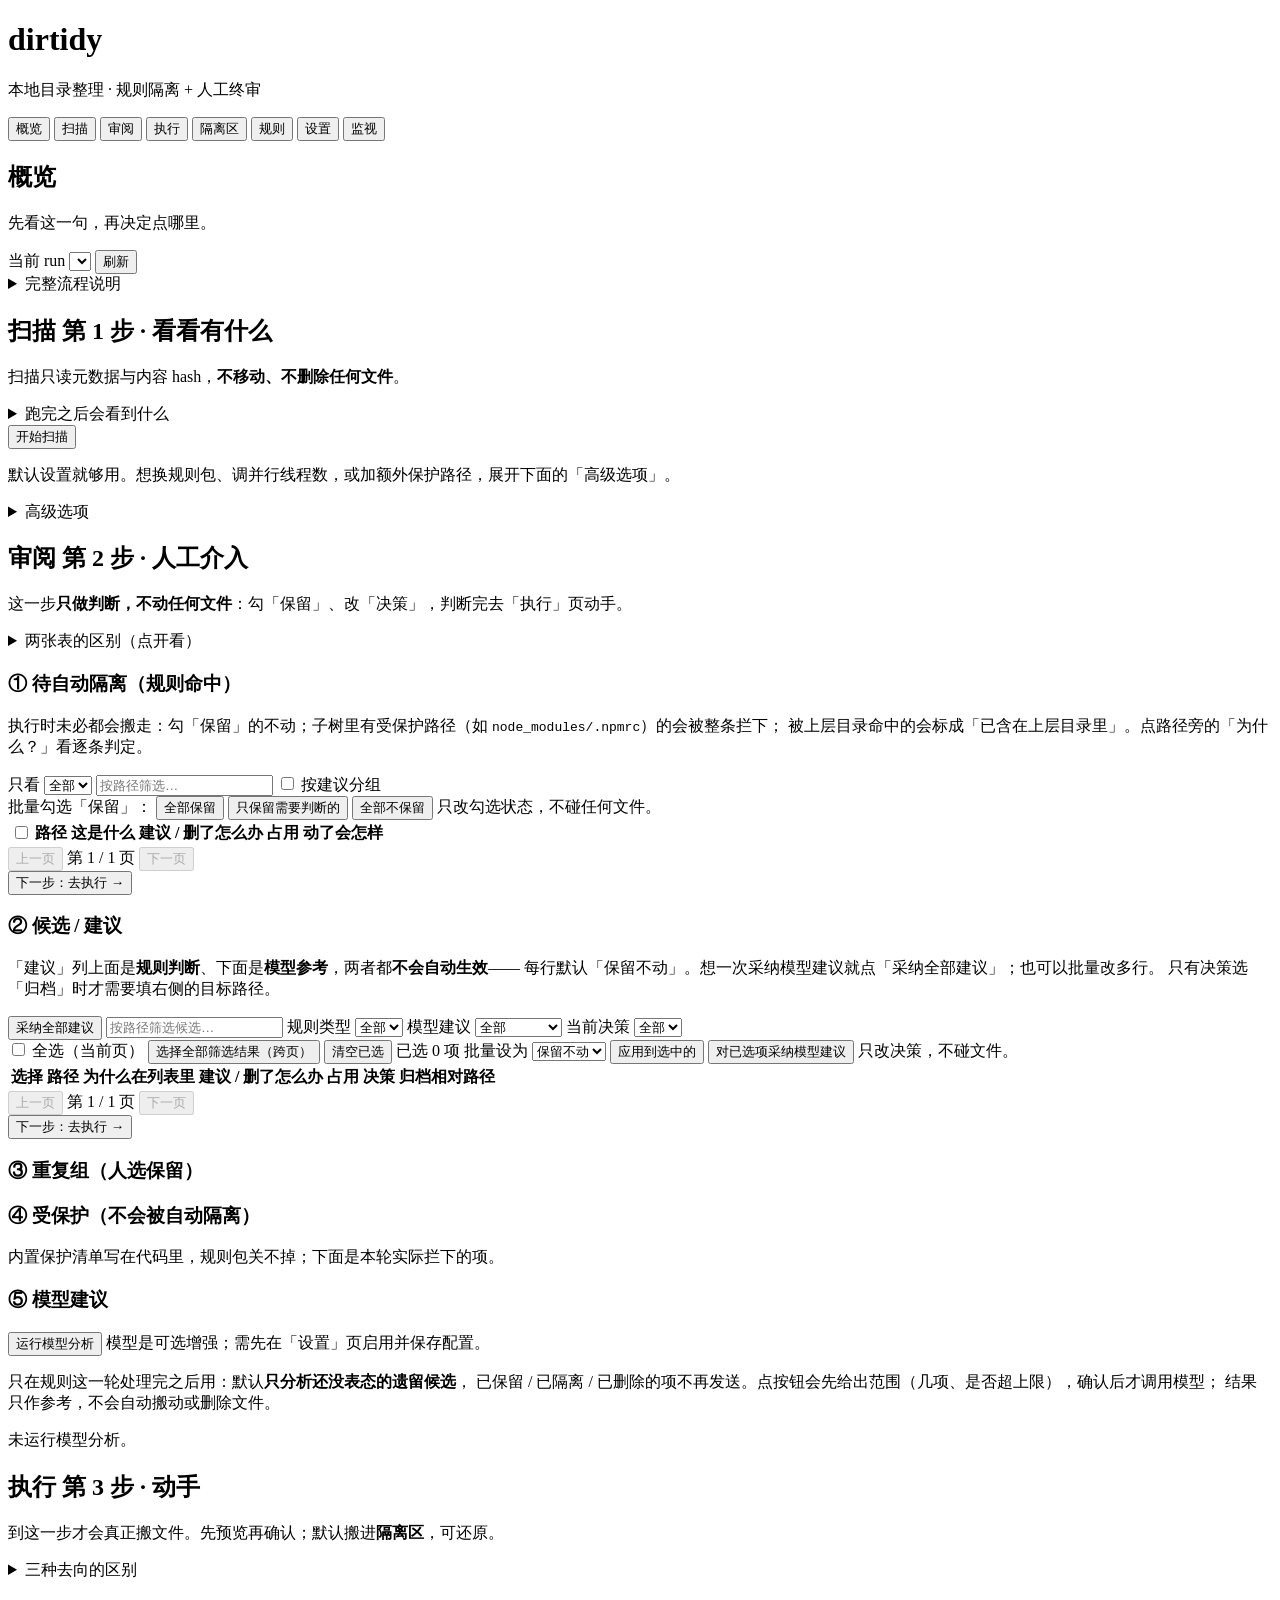
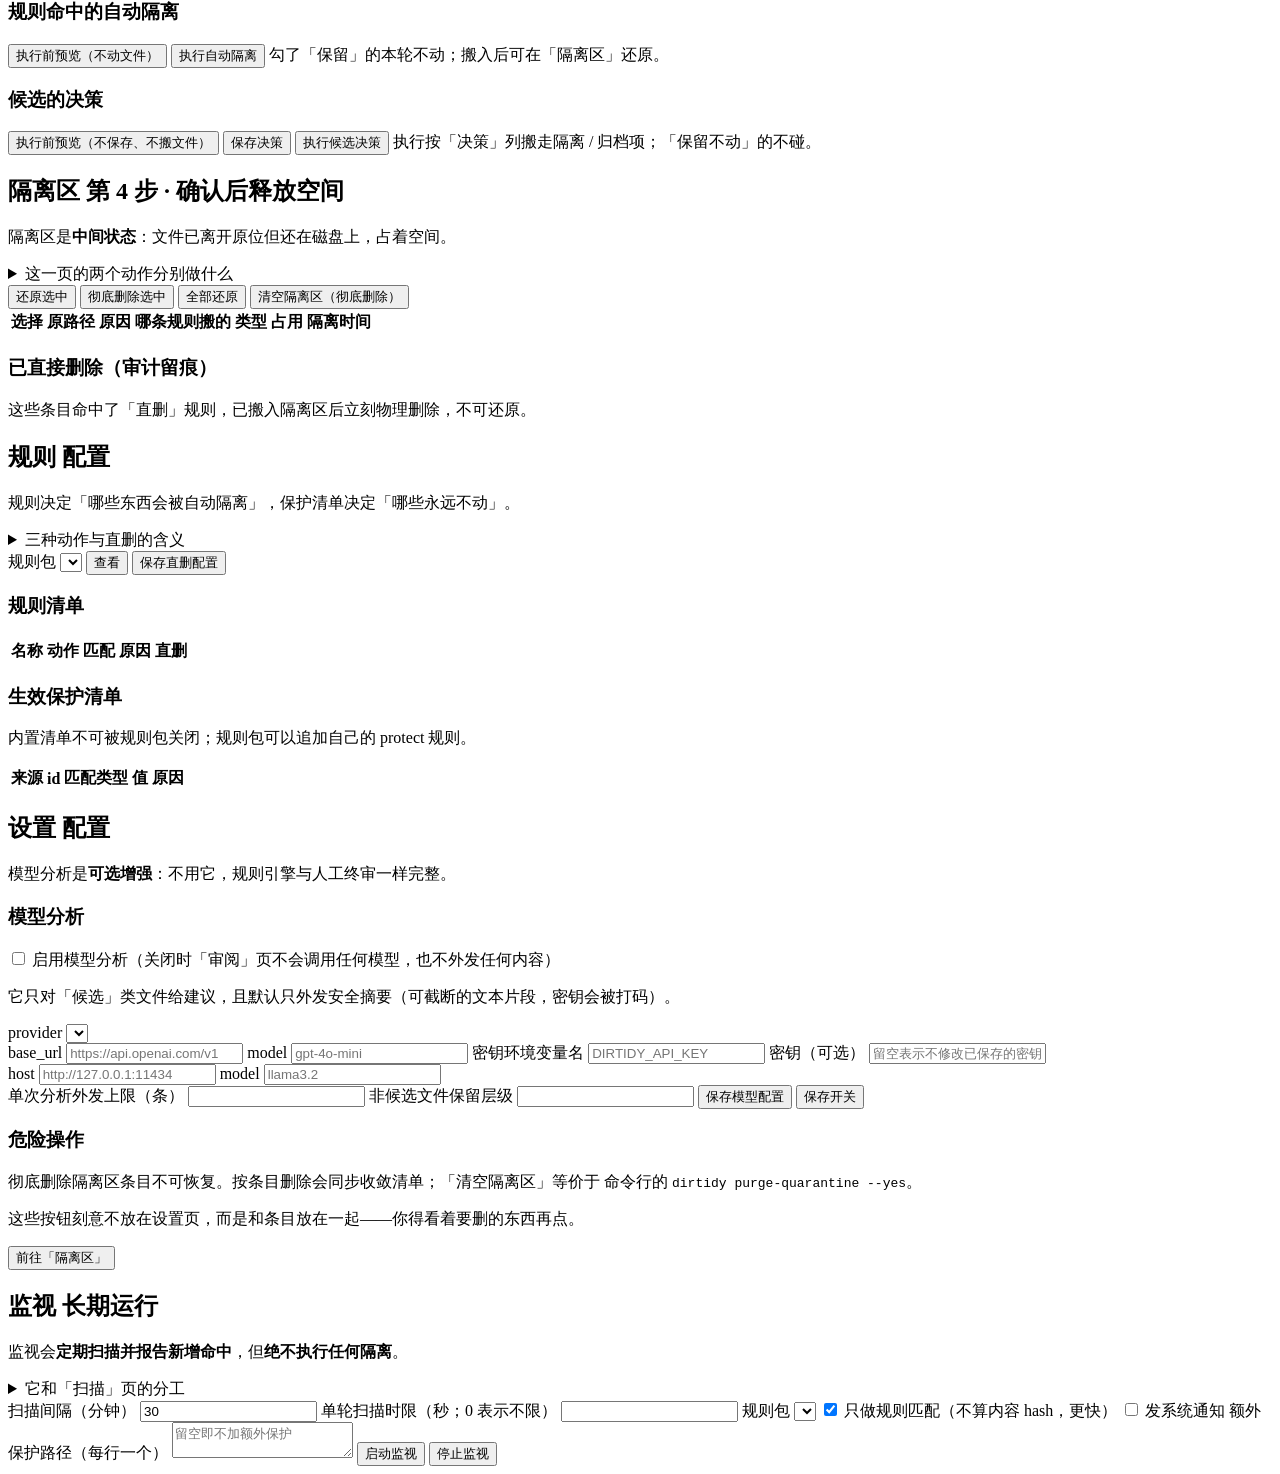
==== commit 73edc2a0: "feat: 建议可解释与批量决策，模型分析收敛到遗留项；修批量执行三处安全缺口 审阅页 - 候选按路径聚合，同一路径的多条原因与恢复说明全部展示，建议取最保守档（只按后端档位排序挑选，不在前端重算） " ====
--- a/src/dirtidy/web/static/index.html
+++ b/src/dirtidy/web/static/index.html
@@ -176,6 +176,11 @@
       </thead>
       <tbody id="pendingRows"></tbody>
     </table>
+    <div class="toolbar">
+      <button id="pendingPrev" type="button" disabled>上一页</button>
+      <span id="pendingPageInfo" class="hint">第 1 / 1 页</span>
+      <button id="pendingNextPage" type="button" disabled>下一页</button>
+    </div>
     <div class="toolbar nextbar">
       <span class="hint" id="pendingNext"></span>
       <button id="gotoExecuteBtn" type="button">下一步：去执行 →</button>
@@ -190,6 +195,9 @@
     <div class="toolbar">
       <button id="adoptBtn" type="button">采纳全部建议</button>
       <input id="candSearch" type="search" placeholder="按路径筛选候选…" />
+      <label>规则类型 <select id="candRule"><option value="">全部</option></select></label>
+      <label>模型建议 <select id="candAi"><option value="">全部</option><option value="none">无模型建议</option><option value="keep">保留</option><option value="quarantine">隔离</option><option value="archive">归档</option></select></label>
+      <label>当前决策 <select id="candDecision"><option value="">全部</option><option value="keep">保留</option><option value="quarantine">隔离</option><option value="archive">归档</option></select></label>
       <span class="hint" id="candCount"></span>
       <span class="hint" id="adoptHint"></span>
     </div>
@@ -198,8 +206,10 @@
     <div class="toolbar">
       <label class="inline">
         <input id="candAll" type="checkbox" />
-        全选（当前显示）
-      </label>
+        全选（当前页）
+      </label>
+      <button id="candSelectMatching" type="button">选择全部筛选结果（跨页）</button>
+      <button id="candClearPicked" type="button">清空已选</button>
       <span class="hint" id="candPicked">已选 0 项</span>
       <label>批量设为
         <select id="candBulkAction">
@@ -209,6 +219,7 @@
         </select>
       </label>
       <button id="candBulkBtn" type="button">应用到选中的</button>
+      <button id="candAdoptSelected" type="button">对已选项采纳模型建议</button>
       <span class="hint">只改决策，不碰文件。</span>
     </div>
     <table>
@@ -225,6 +236,11 @@
       </thead>
       <tbody id="rows"></tbody>
     </table>
+    <div class="toolbar">
+      <button id="candPrev" type="button" disabled>上一页</button>
+      <span id="candPageInfo" class="hint">第 1 / 1 页</span>
+      <button id="candNextPage" type="button" disabled>下一页</button>
+    </div>
     <div class="toolbar nextbar">
       <span class="hint" id="candNext"></span>
       <button id="gotoExecuteBtn2" type="button">下一步：去执行 →</button>
@@ -242,6 +258,11 @@
       <button id="analyzeBtn" type="button">运行模型分析</button>
       <span class="hint">模型是可选增强；需先在「设置」页启用并保存配置。</span>
     </div>
+    <p class="hint">
+      只在规则这一轮处理完之后用：默认<strong>只分析还没表态的遗留候选</strong>，
+      已保留 / 已隔离 / 已删除的项不再发送。点按钮会先给出范围（几项、是否超上限），确认后才调用模型；
+      结果只作参考，不会自动搬动或删除文件。
+    </p>
     <p class="hint" id="aiHint">未运行模型分析。</p>
     <div id="aiBox"></div>
   </section>
